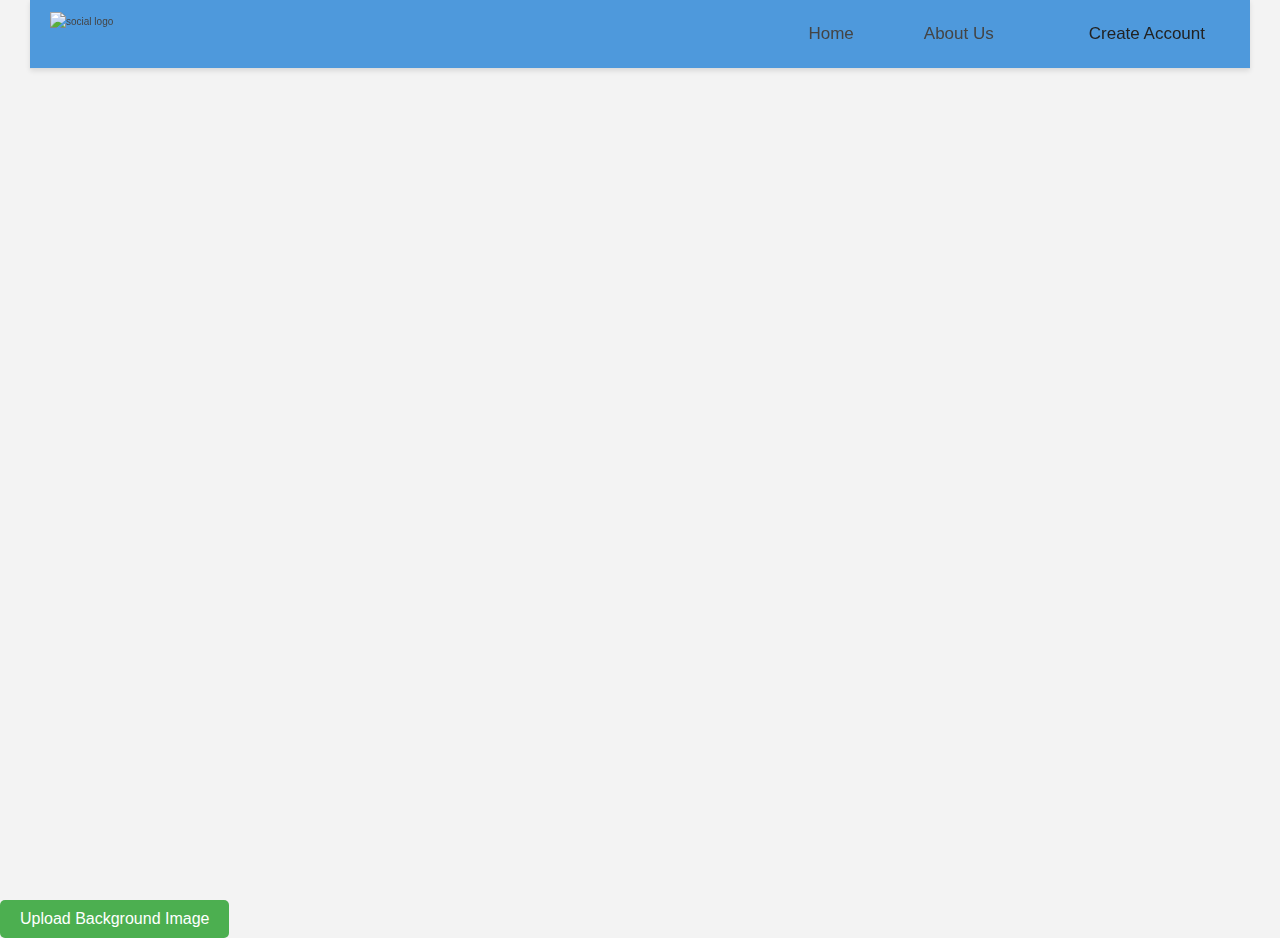
==== index.html @ 9747b6c0 "Updated index.html" ====
<!DOCTYPE html>
<html lang="en">
<head>
    <meta charset="UTF-8">
    <title>Caf� Culture</title>
    <link rel="stylesheet" href="style.css" />
    <script defer src="script.js"></script>
</head>
<body>
    <header class="header">
        <nav class="nav">
            <img src="img/test.jpg"
                 alt="social logo"
                 class="nav__logo"
                 id="logo" />
            <ul class="nav__links">
                <li class="nav__item">
                    <a class="nav__link" href="https://Cafeculture.com/">Home</a>
                </li>
                <li class="nav__item">
                    <a class="nav__link" href="https://Cafeculture.com/aboutUs">About Us</a>
                </li>
                <li class="nav__item">
                    <a class="nav__link nav__link--btn btn--show-modal" href="#">Create Account</a>
                </li>
            </ul>
        </nav>
    </header>

    <div class="modal hidden">
        <button class="btn--close-modal">&times;</button>
        <h2 class="modal__header">
            Create Account
        </h2>
        <form class="modal__form">
            <label>Email Address</label>
            <input type="email" />
            <label>Password</label>
            <input type="password" />
            <button class="btn">Create</button>
            <button class="btn">Sign in</button>
        </form>
    </div>
    <div class="overlay hidden"></div>


    <!-- Button to open file dialog -->
    <button class="upload-btn" id="upload-btn">Upload Background Image</button>

    <!-- Hidden file input for image upload -->
    <input type="file" id="file-upload" accept="image/*" />

</body>
</html>
---- style.css ----
: root

{
    --color-primary: #99ccff;
    --color-secondary: #9966ff;
    --color-primary-darker: #3366ff;
    --color-secondary-darker: #6600cc;
}

* {
    margin: 0;
    padding: 0;
    box-sizing: inherit;
}

html {
    font-size: 62.5%;
    box-sizing: border-box;
}

body {
    font-family: 'Poppins', sans-serif;
    font-weight: 300;
    color: #444;
    line-height: 1.9;
    background-image: url('default-background.jpg');
    background-color: #f3f3f3;
}

/* GENERAL ELEMENTS */
.section {
    padding: 15rem 3rem;
    border-top: 1px solid #ddd;
    transition: transform 1s, opacity 1s;
}

.section--hidden {
    opacity: 0;
    transform: translateY(8rem);
}

.section__title {
    max-width: 80rem;
    margin: 0 auto 8rem auto;
}

.section__description {
    font-size: 1.8rem;
    font-weight: 600;
    text-transform: uppercase;
    color: var(--color-primary);
    margin-bottom: 1rem;
}

.section__header {
    font-size: 4rem;
    line-height: 1.3;
    font-weight: 500;
}

.btn {
    display: inline-block;
    background-color: var(--color-primary);
    font-size: 1.6rem;
    font-family: inherit;
    font-weight: 500;
    border: none;
    padding: 1.25rem 4.5rem;
    border-radius: 10rem;
    cursor: pointer;
    transition: all 0.3s;
}

    .btn:hover {
        background-color: var(--color-primary-darker);
    }

.btn--text {
    display: inline-block;
    background: none;
    font-size: 1.7rem;
    font-family: inherit;
    font-weight: 500;
    color: var(--color-primary);
    border: none;
    border-bottom: 1px solid currentColor;
    padding-bottom: 2px;
    cursor: pointer;
    transition: all 0.3s;
}

p {
    color: #666;
}

/* HEADER */
.header {
    padding: 0 3rem;
    height: 100vh;
    display: flex;
    flex-direction: column;
    align-items: center;
}

.highlight {
    position: relative;
}

/*nav links*/
.nav {
    display: flex;
    justify-content: space-between;
    align-items: center;
    position: sticky;
    top: 0;
    left: 0;
    width: 100%; /* Make the nav span the full width of the screen */
    z-index: 100;
    background-color: rgba(69, 147, 218, 0.95);
    padding: 1rem 2rem; /* Adjust padding for a more compact look */
    box-shadow: 0 2px 5px rgba(0, 0, 0, 0.1); /* Optional: Add a subtle shadow */
    border-bottom: 1px solid #ddd; /* Optional: Add a border for a toolbar effect */
}

.nav__logo {
    height: 4.5rem;
    transition: all 0.3s;
}

.nav__links {
    display: flex;
    align-items: center;
    list-style: none;
    gap: 3rem;
}

.nav__item {
    margin-left: 4rem;
}

.nav__link:link,
.nav__link:visited {
    font-size: 1.7rem;
    font-weight: 400;
    color: inherit;
    text-decoration: none;
    display: block;
    transition: all 0.3s;
}

.nav__link--btn:link,
.nav__link--btn:visited {
    padding: 0.8rem 2.5rem;
    border-radius: 3rem;
    background-color: var(--color-primary);
    color: #222;
}

.nav__link--btn:hover,
.nav__link--btn:active {
    color: inherit;
    background-color: var(--color-primary-darker);
    color: #333;
}

/* MODAL WINDOW */
.modal {
    position: fixed;
    top: 50%;
    left: 50%;
    transform: translate(-50%, -50%);
    max-width: 60rem;
    background-color: #f3f3f3;
    padding: 5rem 6rem;
    box-shadow: 0 4rem 6rem rgba(0, 0, 0, 0.3);
    z-index: 1000;
    transition: all 0.5s;
}

.overlay {
    position: fixed;
    top: 0;
    left: 0;
    width: 100%;
    height: 100%;
    background-color: rgba(0, 0, 0, 0.5);
    backdrop-filter: blur(4px);
    z-index: 100;
    transition: all 0.5s;
}

.modal__header {
    font-size: 3.25rem;
    margin-bottom: 4.5rem;
    line-height: 1.5;
}

.modal__form {
    margin: 0 3rem;
    display: grid;
    grid-template-columns: 1fr 2fr;
    align-items: center;
    gap: 2.5rem;
}

    .modal__form label {
        font-size: 1.7rem;
        font-weight: 500;
    }

    .modal__form input {
        font-size: 1.7rem;
        padding: 1rem 1.5rem;
        border: 1px solid #ddd;
        border-radius: 0.5rem;
    }

    .modal__form button {
        grid-column: 1 / span 2;
        justify-self: center;
        margin-top: 1rem;
    }

.btn--close-modal {
    font-family: inherit;
    color: inherit;
    position: absolute;
    top: 0.5rem;
    right: 2rem;
    font-size: 4rem;
    cursor: pointer;
    border: none;
    background: none;
}

.hidden {
    visibility: hidden;
    opacity: 0;
}

/* Button to trigger file input */
.upload-btn {
    padding: 10px 20px;
    background-color: #4CAF50;
    color: white;
    border: none;
    border-radius: 5px;
    cursor: pointer;
    font-size: 16px;
    transition: background-color 0.3s;

}

.upload-btn:hover {
    background-color: #45a049;
}

/* Hide file input element */
#file-upload {
    display: none;
}
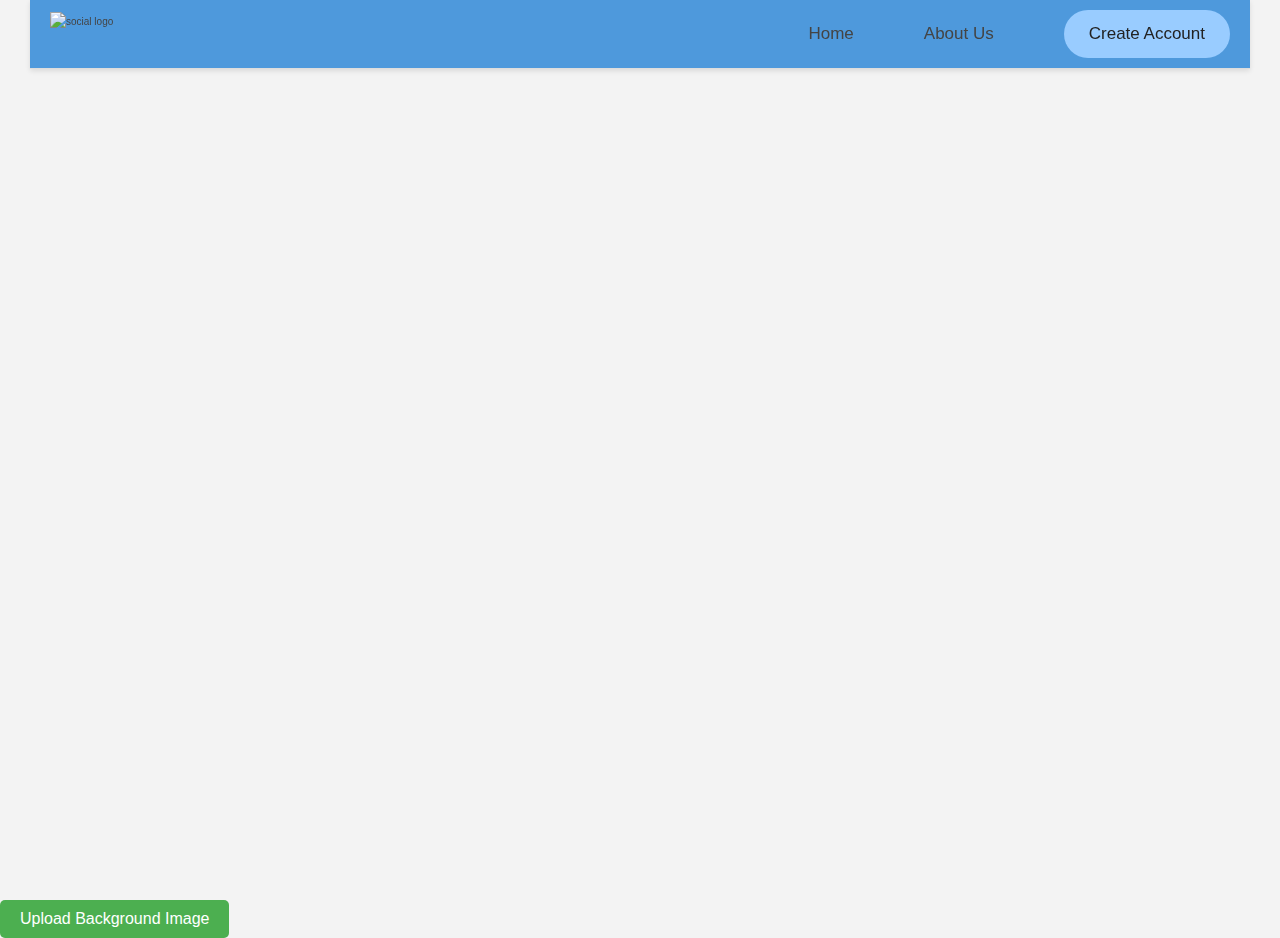
==== commit ff4c1e87: "Cerian's "upload Background" button." ====
--- a/index.html
+++ b/index.html
@@ -2,30 +2,34 @@
 <html lang="en">
 <head>
     <meta charset="UTF-8">
-    <title>Caf� Culture</title>
+    <title>Café Culture</title>
     <link rel="stylesheet" href="style.css" />
     <script defer src="script.js"></script>
 </head>
 <body>
-    <header class="header">
-        <nav class="nav">
-            <img src="img/test.jpg"
-                 alt="social logo"
-                 class="nav__logo"
-                 id="logo" />
-            <ul class="nav__links">
-                <li class="nav__item">
-                    <a class="nav__link" href="https://Cafeculture.com/">Home</a>
-                </li>
-                <li class="nav__item">
-                    <a class="nav__link" href="https://Cafeculture.com/aboutUs">About Us</a>
-                </li>
-                <li class="nav__item">
-                    <a class="nav__link nav__link--btn btn--show-modal" href="#">Create Account</a>
-                </li>
-            </ul>
-        </nav>
-    </header>
+<header class="header">
+    <nav class="nav">
+        <img
+                src="img/test.jpg"
+                alt="social logo"
+                class="nav__logo"
+                id="logo"
+        />
+        <ul class="nav__links">
+            <li class="nav__item">
+                <a class="nav__link" href="https://Cafeculture.com/">Home</a>
+            </li>
+            <li class="nav__item">
+                <a class="nav__link" href="https://Cafeculture.com/aboutUs">About Us</a>
+            </li>
+            <li class="nav__item">
+                <a class="nav__link nav__link--btn btn--show-modal" href="#"
+                >Create Account</a
+                >
+            </li>
+        </ul>
+    </nav>
+</header>
 
     <div class="modal hidden">
         <button class="btn--close-modal">&times;</button>
@@ -43,7 +47,6 @@
     </div>
     <div class="overlay hidden"></div>
 
-
     <!-- Button to open file dialog -->
     <button class="upload-btn" id="upload-btn">Upload Background Image</button>
 
@@ -51,4 +54,4 @@
     <input type="file" id="file-upload" accept="image/*" />
 
 </body>
-</html>
+</html>--- a/style.css
+++ b/style.css
@@ -1,11 +1,11 @@
 
- : root
-
-{
+:root{
     --color-primary: #99ccff;
     --color-secondary: #9966ff;
+    --color-tertiary: #4CAF50;
     --color-primary-darker: #3366ff;
     --color-secondary-darker: #6600cc;
+    --color-tertiary-darker: #2f6a31;
 }
 
 * {
@@ -24,7 +24,6 @@
     font-weight: 300;
     color: #444;
     line-height: 1.9;
-    background-image: url('default-background.jpg');
     background-color: #f3f3f3;
 }
 
@@ -32,6 +31,7 @@
 .section {
     padding: 15rem 3rem;
     border-top: 1px solid #ddd;
+
     transition: transform 1s, opacity 1s;
 }
 
@@ -72,9 +72,9 @@
     transition: all 0.3s;
 }
 
-    .btn:hover {
-        background-color: var(--color-primary-darker);
-    }
+.btn:hover {
+    background-color: var(--color-primary-darker);
+}
 
 .btn--text {
     display: inline-block;
@@ -204,23 +204,23 @@
     gap: 2.5rem;
 }
 
-    .modal__form label {
-        font-size: 1.7rem;
-        font-weight: 500;
-    }
-
-    .modal__form input {
-        font-size: 1.7rem;
-        padding: 1rem 1.5rem;
-        border: 1px solid #ddd;
-        border-radius: 0.5rem;
-    }
-
-    .modal__form button {
-        grid-column: 1 / span 2;
-        justify-self: center;
-        margin-top: 1rem;
-    }
+.modal__form label {
+    font-size: 1.7rem;
+    font-weight: 500;
+}
+
+.modal__form input {
+    font-size: 1.7rem;
+    padding: 1rem 1.5rem;
+    border: 1px solid #ddd;
+    border-radius: 0.5rem;
+}
+
+.modal__form button {
+    grid-column: 1 / span 2;
+    justify-self: center;
+    margin-top: 1rem;
+}
 
 .btn--close-modal {
     font-family: inherit;
@@ -242,7 +242,7 @@
 /* Button to trigger file input */
 .upload-btn {
     padding: 10px 20px;
-    background-color: #4CAF50;
+    background-color: var(--color-tertiary);
     color: white;
     border: none;
     border-radius: 5px;
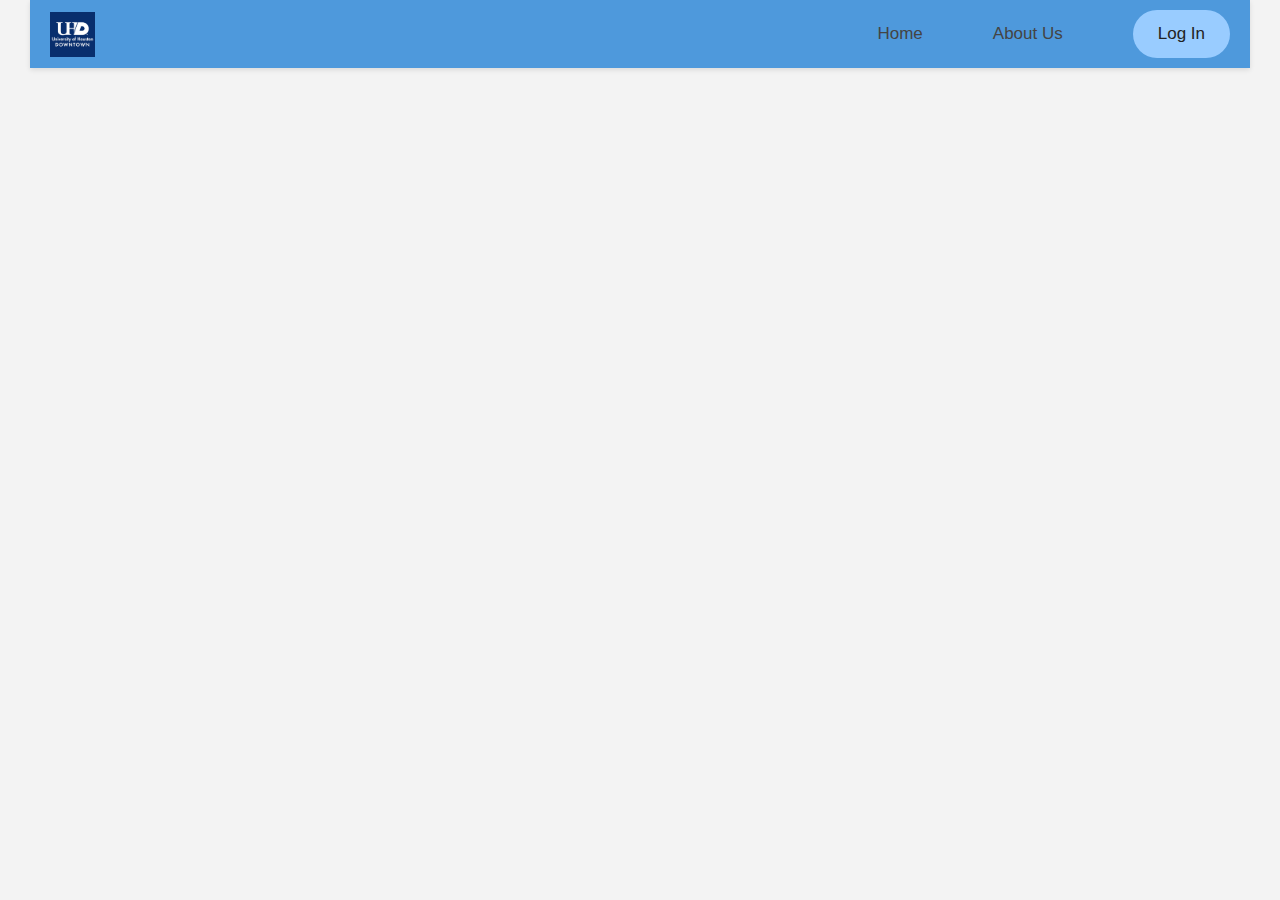
==== commit e8eaec32: "Added Charlie's work to proper files. Moved Cerian's button to profile. -need to figure out friends " ====
--- a/index.html
+++ b/index.html
@@ -10,31 +10,30 @@
 <header class="header">
     <nav class="nav">
         <img
-                src="img/test.jpg"
+                src="img/UHD.jpg"
                 alt="social logo"
                 class="nav__logo"
                 id="logo"
         />
         <ul class="nav__links">
             <li class="nav__item">
-                <a class="nav__link" href="https://Cafeculture.com/">Home</a>
+                <a class="nav__link" href="index.html">Home</a>
             </li>
             <li class="nav__item">
-                <a class="nav__link" href="https://Cafeculture.com/aboutUs">About Us</a>
+                <a class="nav__link" href="AboutUs.html">About Us</a>
             </li>
             <li class="nav__item">
                 <a class="nav__link nav__link--btn btn--show-modal" href="#"
-                >Create Account</a
+                >Log In</a
                 >
             </li>
         </ul>
     </nav>
 </header>
-
     <div class="modal hidden">
         <button class="btn--close-modal">&times;</button>
         <h2 class="modal__header">
-            Create Account
+            Create Account or Log In
         </h2>
         <form class="modal__form">
             <label>Email Address</label>
@@ -46,12 +45,5 @@
         </form>
     </div>
     <div class="overlay hidden"></div>
-
-    <!-- Button to open file dialog -->
-    <button class="upload-btn" id="upload-btn">Upload Background Image</button>
-
-    <!-- Hidden file input for image upload -->
-    <input type="file" id="file-upload" accept="image/*" />
-
 </body>
 </html>--- a/style.css
+++ b/style.css
@@ -12,6 +12,7 @@
     margin: 0;
     padding: 0;
     box-sizing: inherit;
+
 }
 
 html {
@@ -97,7 +98,7 @@
 /* HEADER */
 .header {
     padding: 0 3rem;
-    height: 100vh;
+    height: 100px;
     display: flex;
     flex-direction: column;
     align-items: center;
@@ -118,9 +119,8 @@
     width: 100%; /* Make the nav span the full width of the screen */
     z-index: 100;
     background-color: rgba(69, 147, 218, 0.95);
-    padding: 1rem 2rem; /* Adjust padding for a more compact look */
-    box-shadow: 0 2px 5px rgba(0, 0, 0, 0.1); /* Optional: Add a subtle shadow */
-    border-bottom: 1px solid #ddd; /* Optional: Add a border for a toolbar effect */
+    padding: 10px 20px;
+    box-shadow: 0 2px 5px rgba(0, 0, 0, 0.1); /* Add a subtle shadow */
 }
 
 .nav__logo {
@@ -239,12 +239,16 @@
     opacity: 0;
 }
 
+
+/*****************************************************************************************/
 /* Button to trigger file input */
 .upload-btn {
+    position: fixed;
+    bottom: 10px; /* Distance from the bottom edge */
+    left: 10px; /* Distance from the right edge */
     padding: 10px 20px;
     background-color: var(--color-tertiary);
     color: white;
-    border: none;
     border-radius: 5px;
     cursor: pointer;
     font-size: 16px;
@@ -253,10 +257,164 @@
 }
 
 .upload-btn:hover {
-    background-color: #45a049;
+    background-color: var(--color-tertiary-darker);
 }
 
 /* Hide file input element */
 #file-upload {
     display: none;
 }
+
+/*****************************************************************************************/
+/*CHARLIE'S WORK*/
+.profile {
+    max-width: 900px;
+    margin: 20px auto;
+    background-color: #fff;
+    border-radius: 8px;
+    overflow: hidden;
+    box-shadow: 0 0 10px rgba(0,0,0,0.1);
+}
+
+.profile-cover {
+    width: 100%;
+    height: 200px;
+    background-image: url('cover-image.jpg');
+    background-size: cover;
+    background-position: center;
+    position: relative;
+}
+
+.profile-image {
+    width: 120px;
+    height: 120px;
+    border-radius: 50%;
+    border: 4px solid #fff;
+    position: absolute;
+    bottom: -60px;
+    left: 20px;
+}
+
+.profile-details {
+    padding: 60px 20px 20px;
+    text-align: left;
+}
+
+.profile-details h1,
+.profile-details p {
+    display: inline-block;
+}
+
+.profile-actions {
+    margin-top: 10px;
+}
+
+.profile-actions button {
+    padding: 8px 16px;
+    border: none;
+    background-color: var(--color-primary-darker);
+    color: #fff;
+    border-radius: 5px;
+    margin-right: 10px;
+    cursor: pointer;
+
+}
+
+.profile-actions button:hover,
+.profile-actions button:active {
+    color: inherit;
+    background-color: var(--color-primary);
+    color: #333;
+}
+
+.profile-content {
+    display: flex;
+    gap: 20px;
+    padding: 20px;
+}
+
+.sidebar {
+    width: 250px;
+}
+
+.sidebar h2 {
+    font-size: 20px;
+    margin-bottom: 10px;
+}
+
+.friends-list {
+    list-style: none;
+    padding: 0;
+    margin: 0;
+}
+
+.friends-list li{
+    padding: 8px 10px;
+    background-color: #f9f9f9;
+    border: 1px solid #ddd;
+    border-radius: 5px;
+    margin-bottom: 8px;
+}
+
+.posts {
+    flex: 1;
+}
+
+.post-box {
+    display: flex;
+    flex-direction: column;
+    margin-bottom: 20px;
+}
+
+.post-box textarea {
+    width: 100%;
+    height: 60px;
+    padding: 10px;
+    border: 1px solid #ddd;
+    border-radius: 5px;
+    resize: none;
+    margin-bottom: 10px;
+}
+
+.post-box button {
+    align-self: flex-end;
+    padding: 8px 16px;
+    border: none;
+    background-color: var(--color-primary-darker);
+    color: #fff;
+    border-radius: 5px;
+}
+
+.post-box button:hover,
+.post-box button:active {
+    color: inherit;
+    background-color: var(--color-primary);
+    color: #333;
+}
+
+.post {
+    background-color: #fff;
+    padding: 15px;
+    border: 1px solid #ddd;
+    border-radius: 8px;
+    margin-bottom: 20px;
+    position: relative;
+}
+
+.post-header {
+    display: flex;
+    align-items: center;
+    margin-bottom: 10px;
+}
+
+.profile-img {
+    width: 40px;
+    height: 40px;
+    border-radius: 50%;
+    margin-right: 10px;
+}
+
+.post-content {
+    font-size: 16px;
+    margin: 10px 0;
+}
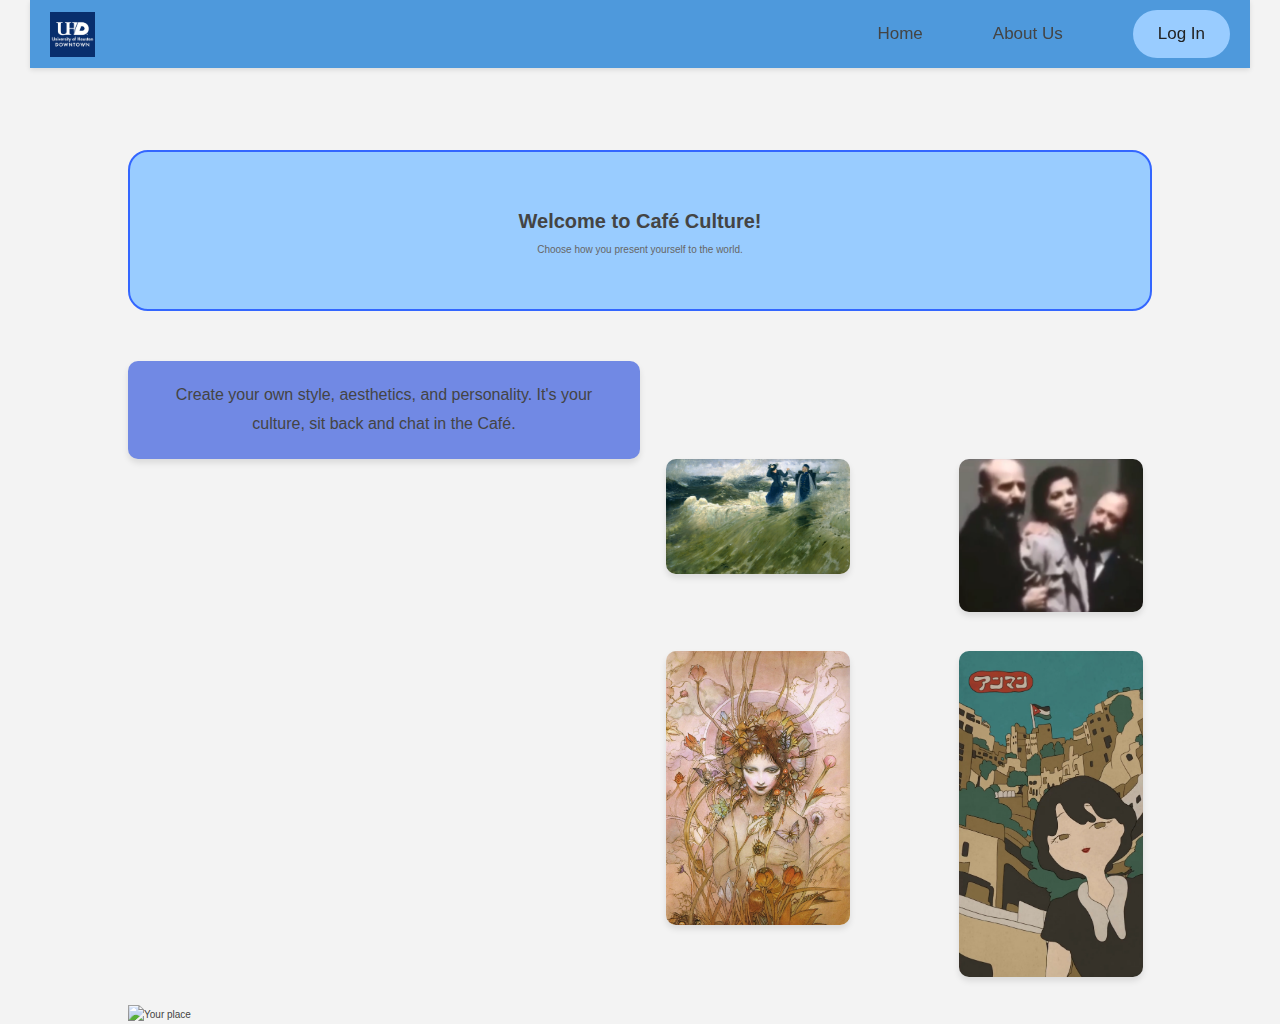
==== commit de9224d0: "modal and friends work properly." ====
--- a/index.html
+++ b/index.html
@@ -45,5 +45,28 @@
         </form>
     </div>
     <div class="overlay hidden"></div>
+
+<h1 id = "greeting"></h1>
+    <div class = "intro">
+        <h1> Welcome to Café Culture! </h1>
+        <p>Choose how you present yourself to the  world.</p>
+    </div>
+
+<div class = "container">
+    <div class = "youre">
+        <p>Create your own style, aesthetics, and personality. It's your culture, sit back and chat in the Café.</p>
+    </div>
+
+    <div class="image-collage">
+        <img src="img/Repin.jpg" alt="Cafe Style 1">
+        <img src="img/Untitled.png" alt="Cafe Style 2">
+        <img src="img/amano3.jpeg" alt="Cafe Style 3">
+        <img src="img/tasoyamaro.jpg" alt="Cafe Style 4">
+    </div>
+</div>
+
+<div class = "painting">
+    <img src="img/Nighthawks.jpg" alt="Your place" >
+</div>
 </body>
 </html>--- a/style.css
+++ b/style.css
@@ -95,6 +95,7 @@
     color: #666;
 }
 
+/*****************************************************************************************/
 /* HEADER */
 .header {
     padding: 0 3rem;
@@ -164,6 +165,7 @@
     color: #333;
 }
 
+/*****************************************************************************************/
 /* MODAL WINDOW */
 .modal {
     position: fixed;
@@ -279,7 +281,7 @@
 .profile-cover {
     width: 100%;
     height: 200px;
-    background-image: url('cover-image.jpg');
+    background-image: url('img/neat.jpg');
     background-size: cover;
     background-position: center;
     position: relative;
@@ -418,3 +420,75 @@
     font-size: 16px;
     margin: 10px 0;
 }
+
+/*****************************************************************************************/
+/*Erik Work*/
+.intro{
+    display: flex;
+    flex-direction: column;
+    justify-content: start;
+    align-items: center;
+    text-align: center;
+    max-width: 80%;
+    margin: 50px auto; /* Center the box in the page */
+    padding: 50px;
+    background: var(--color-primary);
+    border: 2px solid var(--color-primary-darker);
+    border-radius: 20px;
+}
+
+.youre {
+    flex: 1; /* Takes up available space */
+    padding: 20px;
+    flex-direction: column;
+    margin-left: 10%;
+    text-align: center;
+    background: #7189e4;
+    border-radius: 10px;
+    box-shadow: 0 4px 6px rgba(0, 0, 0, 0.1);
+    max-width: 40%;
+}
+
+.youre h2 {
+    font-size: 2.5rem;
+    color: #4CAF50;
+    margin-bottom: 15px;
+}
+
+.youre p {
+    font-size: 1.6rem;
+    line-height: 1.8;
+    color: #444;
+}
+
+.image-collage {
+    display: grid;
+    margin-left: 52%;
+    grid-template-columns: repeat(2, 1fr); /* 2 images per row */
+    gap: 10px;
+    max-width: 45%;
+}
+
+.image-collage img {
+    margin-bottom: 10%;
+    width: 65%;
+    height: auto;
+    border-radius: 10px;
+    box-shadow: 0 4px 6px rgba(0, 0, 0, 0.1);
+    transition: transform 0.3s ease-in-out; /* smooths effects */
+}
+
+.image-collage img:hover {
+    transform: scale(1.15); /* zoom-in effect */
+}
+
+.painting img{
+    width: 40%;
+    height: 40%;
+    margin-left: 10%;
+    transition: transform 0.3s ease-in-out;
+}
+
+.painting img:hover {
+    transform: scale(1.15); /* zoom-in effect */
+}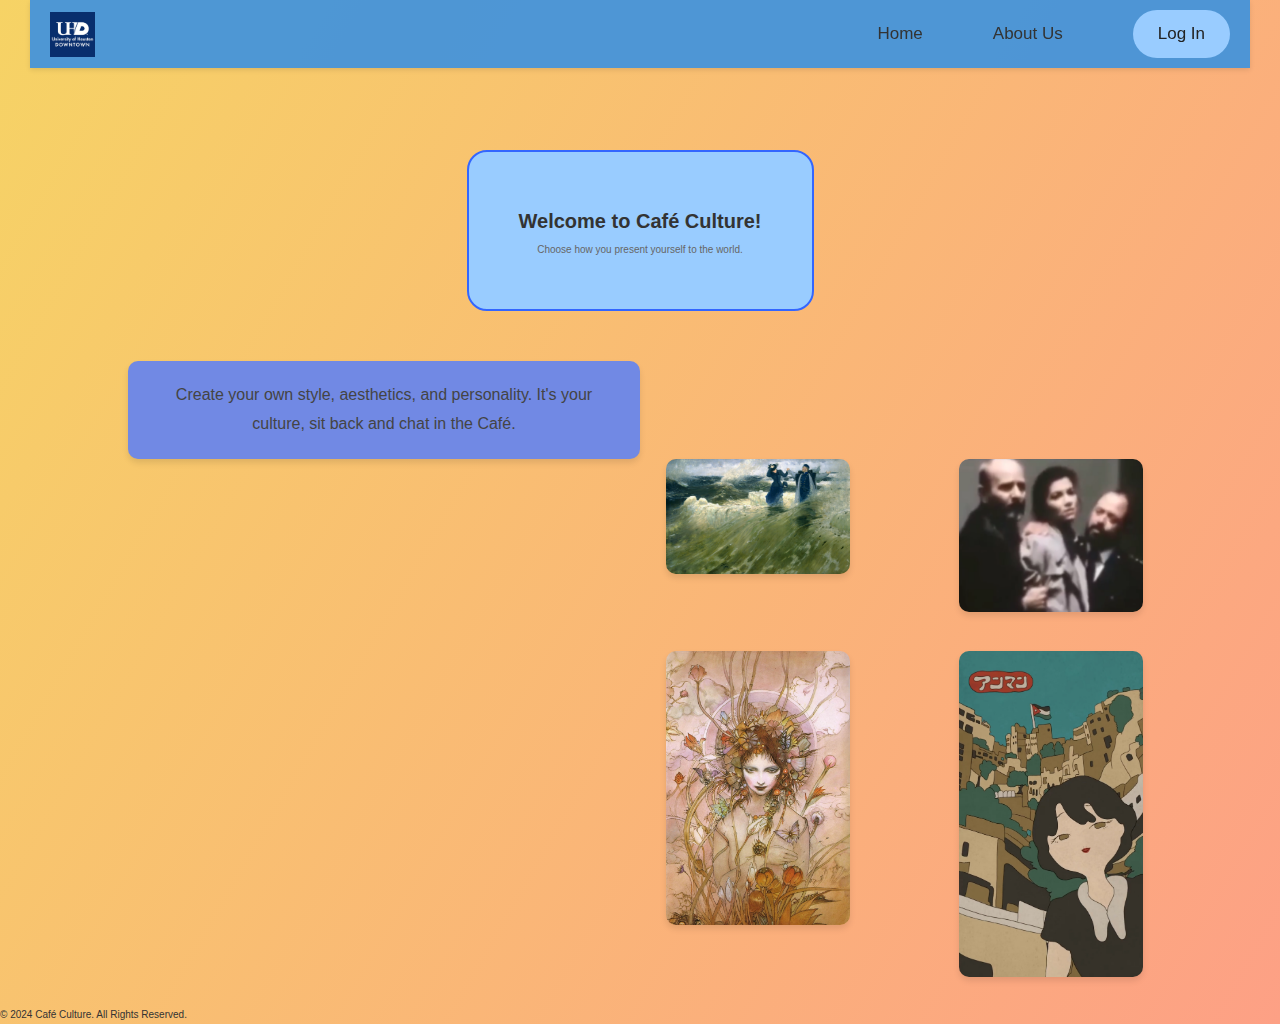
==== commit ad8d6d3c: "Footer in index" ====
--- a/index.html
+++ b/index.html
@@ -5,6 +5,18 @@
     <title>Café Culture</title>
     <link rel="stylesheet" href="style.css" />
     <script defer src="script.js"></script>
+    <style>
+        body {
+        font-family: 'Helvetica Neue', Arial, sans-serif;
+        margin: 0;
+        padding: 0;
+        background: linear-gradient(120deg, #f6d365 0%, #fda085 100%);
+        color: #333;
+        display: flex;
+        flex-direction: column;
+        min-height: 100vh;
+    }
+    </style>
 </head>
 <body>
 <header class="header">
@@ -64,9 +76,8 @@
         <img src="img/tasoyamaro.jpg" alt="Cafe Style 4">
     </div>
 </div>
-
-<div class = "painting">
-    <img src="img/Nighthawks.jpg" alt="Your place" >
-</div>
+<footer>
+    &copy; 2024 Café Culture. All Rights Reserved.
+</footer>
 </body>
 </html>